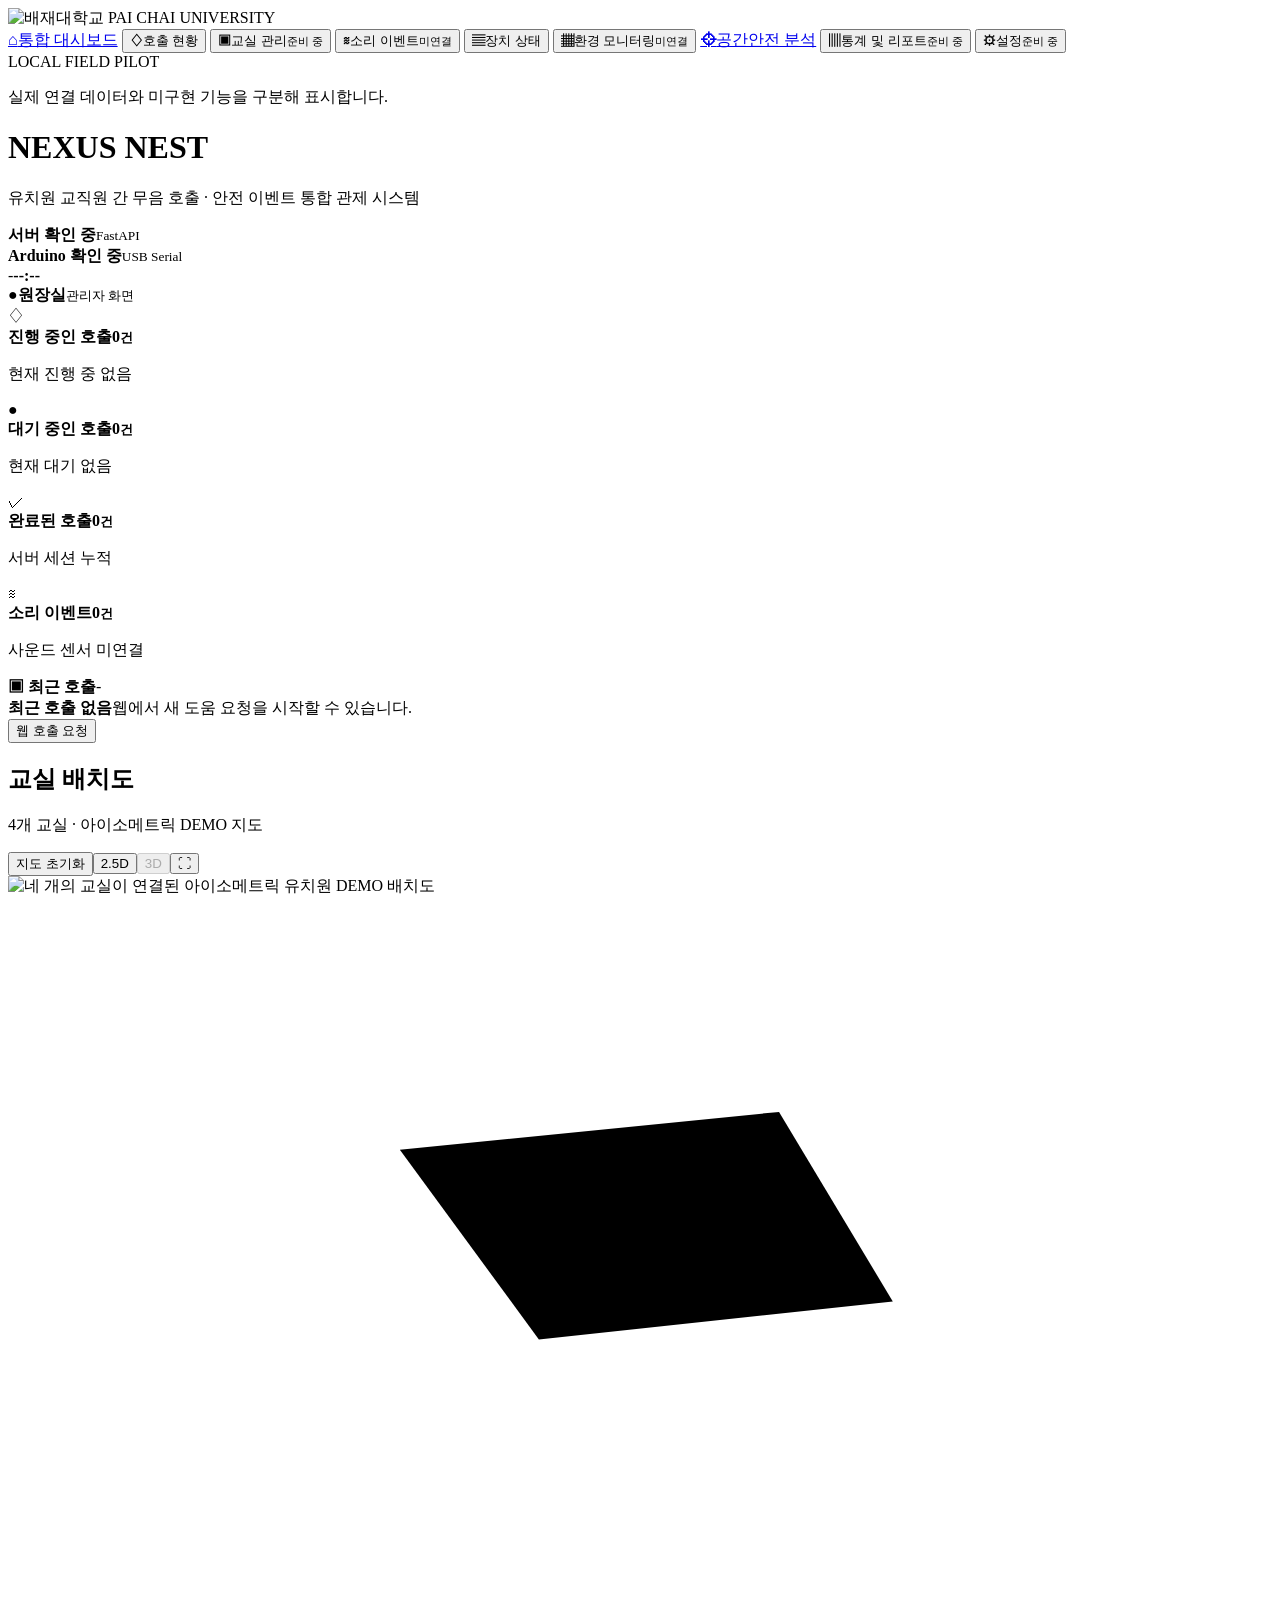
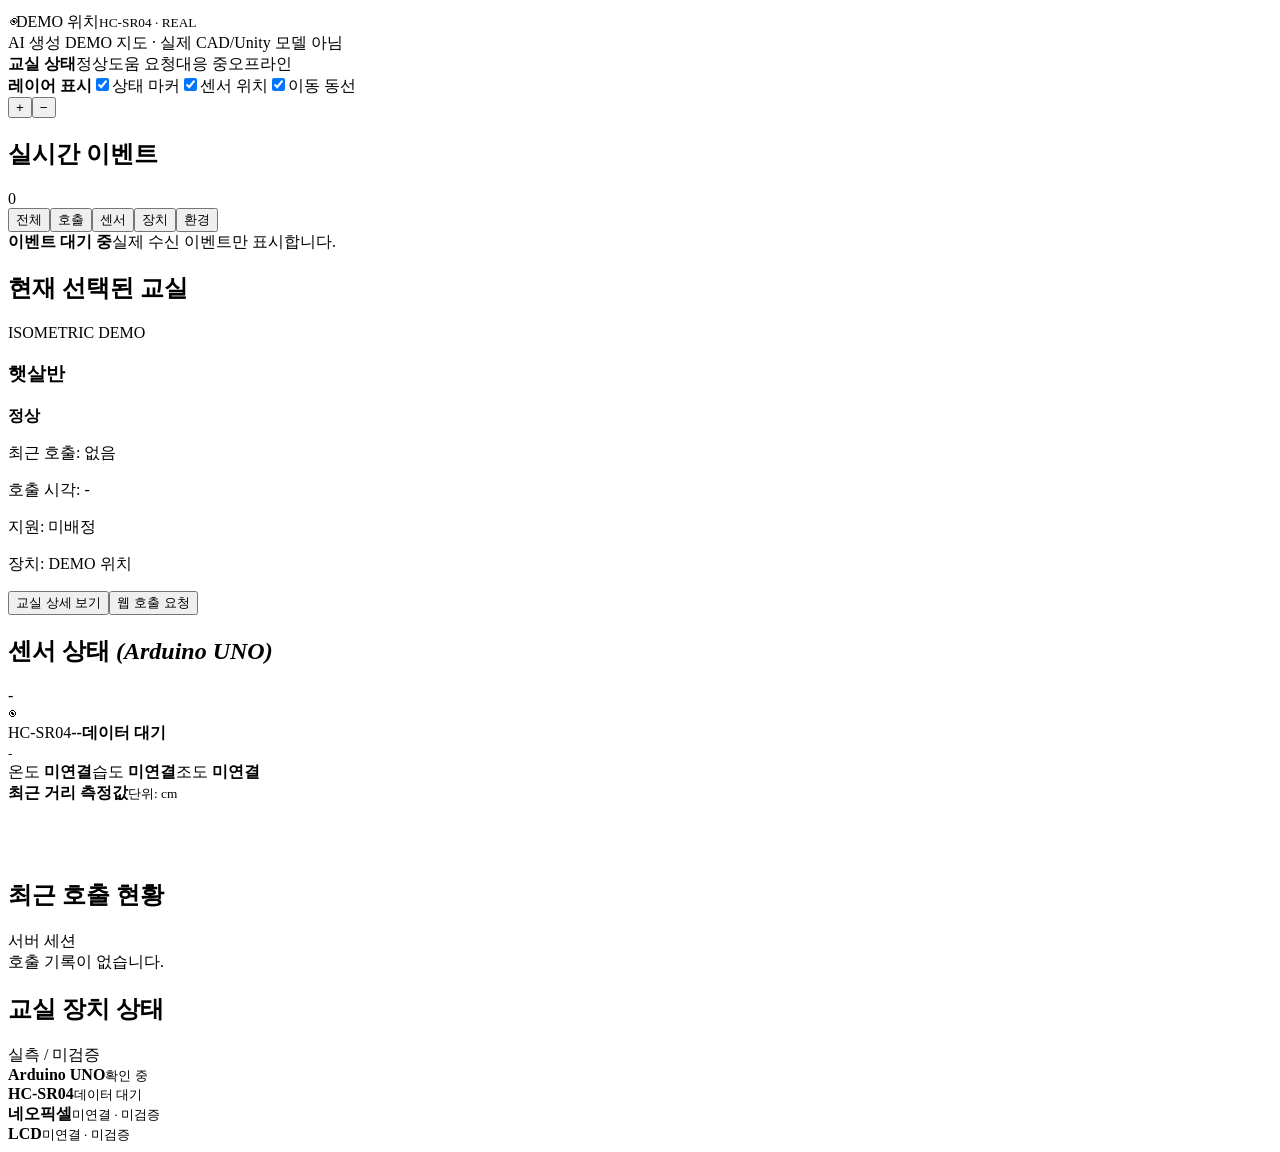
==== web/dashboard-v2.html @ fa1ca509 "wip: backup NEXUS NEST dashboard and hardware integration" ====
<!doctype html>
<html lang="ko">
<head>
  <meta charset="utf-8" />
  <meta name="viewport" content="width=device-width, initial-scale=1" />
  <title>NEXUS NEST · 원장실 통합 관제</title>
  <link rel="stylesheet" href="/static/dashboard-v2.css?v=isometric-1" />
  <link rel="stylesheet" href="/static/dashboard-isometric.css?v=isometric-2" />
</head>
<body>
  <div class="app-frame">
    <aside class="sidebar">
      <div class="university-brand">
        <img class="university-logo" src="/static/assets/paichai-university-logo.png?v=1" alt="배재대학교 PAI CHAI UNIVERSITY" />
      </div>
      <nav class="side-nav" aria-label="주 메뉴">
        <a class="nav-item active" href="/"><b>⌂</b><span>통합 대시보드</span></a>
        <button class="nav-item" type="button" data-scroll="recentCalls"><b>♢</b><span>호출 현황</span><em id="sideCallCount" hidden>0</em></button>
        <button class="nav-item pending" type="button" data-pending="다중 교실 관리 화면은 준비 중입니다."><b>▣</b><span>교실 관리</span><small>준비 중</small></button>
        <button class="nav-item pending" type="button" data-pending="소리 센서가 연결되지 않았습니다."><b>≋</b><span>소리 이벤트</span><small>미연결</small></button>
        <button class="nav-item" type="button" data-scroll="devicePanel"><b>▤</b><span>장치 상태</span></button>
        <button class="nav-item pending" type="button" data-pending="온습도·조도 센서가 연결되지 않았습니다."><b>▦</b><span>환경 모니터링</span><small>미연결</small></button>
        <a class="nav-item" href="/analysis"><b>⌖</b><span>공간안전 분석</span></a>
        <button class="nav-item pending" type="button" data-pending="통계 API 연동 전입니다."><b>▥</b><span>통계 및 리포트</span><small>준비 중</small></button>
        <button class="nav-item pending" type="button" data-pending="설정 화면은 준비 중입니다."><b>⚙</b><span>설정</span><small>준비 중</small></button>
      </nav>
      <div class="sidebar-note"><span>LOCAL FIELD PILOT</span><p>실제 연결 데이터와 미구현 기능을 구분해 표시합니다.</p></div>
    </aside>

    <main class="main-area">
      <header class="topbar">
        <div class="product-title"><h1>NEXUS NEST</h1><p>유치원 교직원 간 무음 호출 · 안전 이벤트 통합 관제 시스템</p></div>
        <div class="top-statuses">
          <div class="top-status"><i id="serverDot" class="dot pending"></i><span><strong id="serverLabel">서버 확인 중</strong><small>FastAPI</small></span></div>
          <div class="top-status"><i id="arduinoTopDot" class="dot pending"></i><span><strong id="arduinoTopLabel">Arduino 확인 중</strong><small id="arduinoTopSub">USB Serial</small></span></div>
          <div class="date-time"><span id="currentDate">-</span><strong id="currentTime">--:--</strong></div>
          <div class="profile"><b>●</b><span><strong>원장실</strong><small>관리자 화면</small></span></div>
        </div>
      </header>

      <div class="dashboard">
        <section class="kpi-grid" aria-label="운영 현황 요약">
          <article class="kpi-card call"><span class="kpi-icon">♢</span><div><b>진행 중인 호출</b><strong><span id="activeCallCount">0</span><small>건</small></strong><p id="activeCallText">현재 진행 중 없음</p></div></article>
          <article class="kpi-card waiting"><span class="kpi-icon">●</span><div><b>대기 중인 호출</b><strong><span id="waitingCallCount">0</span><small>건</small></strong><p id="waitingCallText">현재 대기 없음</p></div></article>
          <article class="kpi-card completed"><span class="kpi-icon">✓</span><div><b>완료된 호출</b><strong><span id="completedCallCount">0</span><small>건</small></strong><p>서버 세션 누적</p></div></article>
          <article class="kpi-card sound"><span class="kpi-icon">≋</span><div><b>소리 이벤트</b><strong>0<small>건</small></strong><p>사운드 센서 미연결</p></div></article>
          <article class="recent-kpi" id="recentCallKpi">
            <div class="recent-title"><b>▣ 최근 호출</b><time id="recentCallElapsed">-</time></div>
            <div id="recentCallEmpty" class="recent-empty"><strong>최근 호출 없음</strong><span>웹에서 새 도움 요청을 시작할 수 있습니다.</span></div>
            <div id="recentCallSummary" class="recent-summary" hidden><i>!</i><span><strong id="recentCallRoom">-</strong><b id="recentCallStatus">-</b></span></div>
            <button id="openCallDialog" type="button">웹 호출 요청</button>
          </article>
        </section>

        <section class="workspace">
          <article class="map-card card">
            <div class="map-head">
              <div><h2>교실 배치도</h2><p id="mapSubtitle">4개 교실 · 아이소메트릭 DEMO 지도</p></div>
              <div class="map-actions"><button id="overviewButton" class="primary" type="button">지도 초기화</button><span class="mode-switch"><button class="active" type="button">2.5D</button><button type="button" disabled title="실제 3D 모델 미보유">3D</button></span><button id="fullscreenButton" class="icon-button" type="button" aria-label="지도 전체 화면">⛶</button></div>
            </div>
            <div id="mapViewport" class="map-viewport">
              <div id="mapStage" class="map-stage" style="--map-zoom:1">
                <img class="isometric-map" src="/static/assets/kindergarten-isometric-demo.png" alt="네 개의 교실이 연결된 아이소메트릭 유치원 DEMO 배치도" />
                <svg class="route-layer" viewBox="0 0 100 56.25" preserveAspectRatio="none" aria-hidden="true">
                  <path d="M31 20 L61 17 L70 32 L42 35 Z" />
                </svg>
                <div id="sensorPin" class="sensor-pin" aria-label="HC-SR04 DEMO 배치 위치, 실제 센서 데이터 사용"><i>◉</i><span>DEMO 위치<small>HC-SR04 · REAL</small></span></div>
                <div id="roomMarkers" class="room-markers" aria-label="교실 상태 마커"></div>
              </div>
              <div class="demo-chip">AI 생성 DEMO 지도 · 실제 CAD/Unity 모델 아님</div>
              <aside class="map-tools">
                <div class="tool-card"><strong>교실 상태</strong><span><i class="green"></i>정상</span><span><i class="red"></i>도움 요청</span><span><i class="blue"></i>대응 중</span><span><i class="gray"></i>오프라인</span></div>
                <div class="tool-card layer-card"><strong>레이어 표시</strong><label><input type="checkbox" checked data-layer="markers">상태 마커</label><label><input type="checkbox" checked data-layer="sensors">센서 위치</label><label><input type="checkbox" checked data-layer="paths">이동 동선</label></div>
              </aside>
              <div class="zoom-control"><button id="zoomIn" type="button">+</button><button id="zoomOut" type="button">−</button></div>
            </div>
          </article>

          <aside class="event-card card">
            <div class="section-head"><h2>실시간 이벤트</h2><span id="eventCount">0</span></div>
            <div class="event-filters" role="group" aria-label="이벤트 필터"><button class="active" data-filter="all">전체</button><button data-filter="call">호출</button><button data-filter="sensor">센서</button><button data-filter="device">장치</button><button data-filter="environment">환경</button></div>
            <div id="eventList" class="event-list"><div class="empty-event"><b>이벤트 대기 중</b><span>실제 수신 이벤트만 표시합니다.</span></div></div>
          </aside>
        </section>

        <section class="bottom-grid">
          <article class="bottom-card card selected-room">
            <div class="section-head"><h2>현재 선택된 교실</h2></div>
            <div class="selected-body"><div class="classroom-thumb"><span>ISOMETRIC DEMO</span></div><div class="selected-info"><h3 id="selectedRoomName">햇살반</h3><b id="selectedCallState" class="call-state idle">정상</b><p>최근 호출: <span id="selectedRecentCall">없음</span></p><p>호출 시각: <span id="selectedCallTime">-</span></p><p>지원: <span id="supportTeacher">미배정</span></p><p>장치: <span id="selectedDeviceState">DEMO 위치</span></p></div></div>
            <div class="selected-actions"><button id="roomDetailButton" class="secondary" type="button">교실 상세 보기</button><button id="selectedRoomAction" type="button">웹 호출 요청</button></div>
          </article>

          <article class="bottom-card card sensor-card">
            <div class="section-head"><h2>센서 상태 <em>(Arduino UNO)</em></h2><span id="sensorSource">-</span></div>
            <div class="sensor-main"><div class="sensor-symbol">◉</div><div><span>HC-SR04</span><strong id="distanceValue">--</strong><b id="distanceStatus">데이터 대기</b></div><small id="sensorRealBadge">-</small></div>
            <div class="unverified-sensors"><span>온도 <b>미연결</b></span><span>습도 <b>미연결</b></span><span>조도 <b>미연결</b></span></div>
            <div class="trend-title"><b>최근 거리 측정값</b><small>단위: cm</small></div><canvas id="distanceTrend" width="360" height="52" aria-label="최근 거리 측정 추세"></canvas>
          </article>

          <article id="recentCalls" class="bottom-card card recent-calls">
            <div class="section-head"><h2>최근 호출 현황</h2><span>서버 세션</span></div>
            <div id="recentCallList" class="recent-call-list"><div class="empty-row">호출 기록이 없습니다.</div></div>
          </article>

          <article id="devicePanel" class="bottom-card card devices-card">
            <div class="section-head"><h2>교실 장치 상태</h2><span>실측 / 미검증</span></div>
            <div class="device-grid">
              <div><i id="arduinoDot" class="dot pending"></i><span><strong>Arduino UNO</strong><small id="arduinoState">확인 중</small></span></div>
              <div><i id="sensorDot" class="dot pending"></i><span><strong>HC-SR04</strong><small id="deviceDistance">데이터 대기</small></span></div>
              <div><i class="dot off"></i><span><strong>네오픽셀</strong><small>미연결 · 미검증</small></span></div>
              <div><i class="dot off"></i><span><strong>LCD</strong><small>미연결 · 미검증</small></span></div>
            </div>
          </article>
        </section>
      </div>
    </main>
  </div>

  <dialog id="callDialog" class="call-dialog">
    <form method="dialog" class="dialog-shell">
      <button class="dialog-close" value="cancel" aria-label="닫기">×</button>
      <span class="dialog-kicker">WEB STAFF CALL</span><h2>교직원 무음 도움 요청</h2>
      <p>물리 호출 버튼과 동일한 서버 흐름을 사용하는 웹 인터페이스입니다.</p>
      <div id="callCreateView">
        <label>교실<input id="callRoomName" readonly></label>
        <label>요청자 <input id="callRequester" maxlength="80" placeholder="선택 입력"></label>
        <button id="createCallButton" class="dialog-primary" type="button">도움 요청 보내기</button>
      </div>
      <div id="callActionView" hidden>
        <div class="dialog-status"><span>현재 상태</span><strong id="dialogCallStatus">-</strong></div>
        <label>처리 담당자 <input id="callActor" maxlength="80" placeholder="선택 입력"></label>
        <button id="transitionCallButton" class="dialog-primary" type="button">호출 수락</button>
      </div>
      <small id="callDialogError" class="dialog-error"></small>
    </form>
  </dialog>
  <dialog id="roomDialog" class="call-dialog room-dialog">
    <form method="dialog" class="dialog-shell">
      <button class="dialog-close" value="cancel" aria-label="닫기">×</button>
      <span class="dialog-kicker">CLASSROOM STATUS</span><h2 id="detailRoomName">햇살반</h2>
      <p>선택한 DEMO 교실의 호출 및 장치 상태입니다.</p>
      <div class="room-detail-grid">
        <span>호출 상태<strong id="detailCallState">정상</strong></span>
        <span>최근 호출<strong id="detailRecentCall">없음</strong></span>
        <span>호출 시각<strong id="detailCallTime">-</strong></span>
        <span>지원 교사<strong id="detailSupportTeacher">미배정</strong></span>
        <span>장치 상태<strong id="detailDeviceState">미등록</strong></span>
        <span>지도 유형<strong>AI 생성 DEMO 자산</strong></span>
      </div>
      <button id="detailCallAction" class="dialog-primary" type="button">웹 호출 요청</button>
    </form>
  </dialog>
  <div id="toast" class="toast" role="status" aria-live="polite"></div>
  <script src="/static/dashboard-isometric.js?v=isometric-1"></script>
</body>
</html>
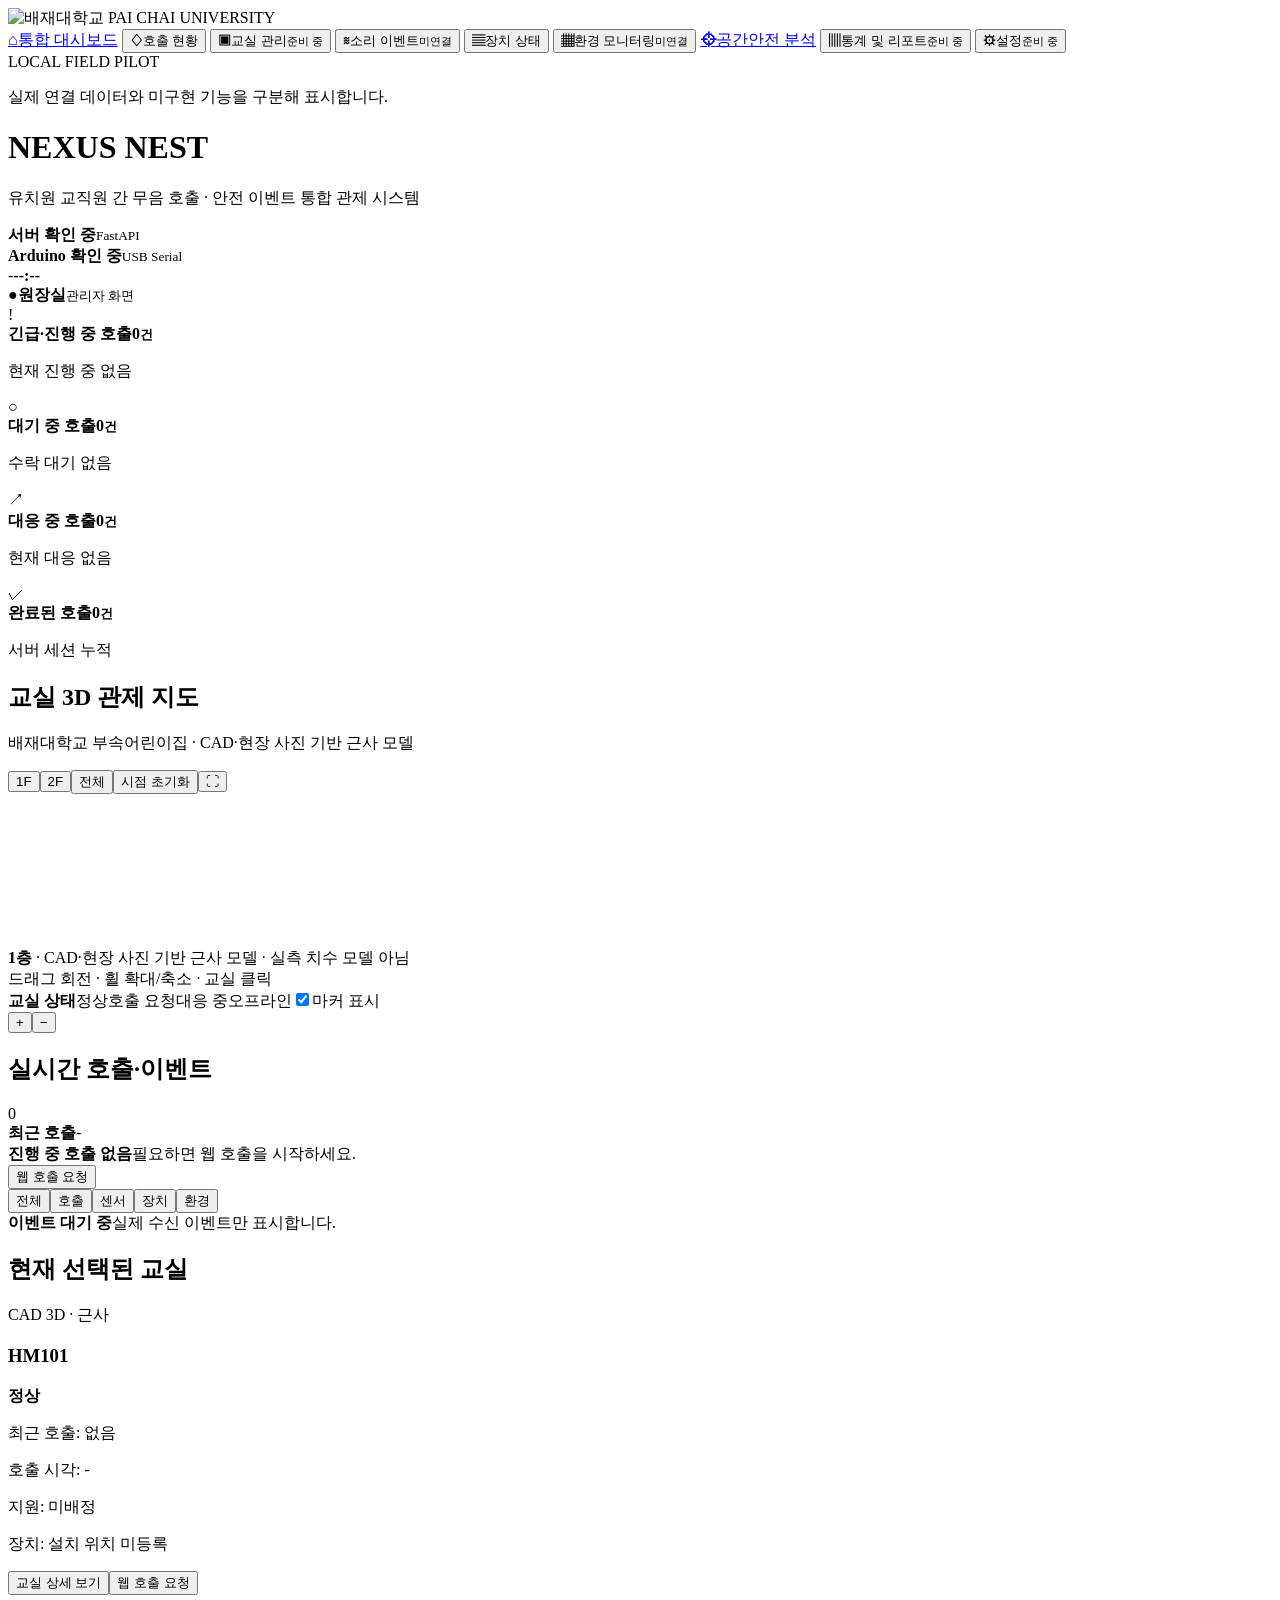
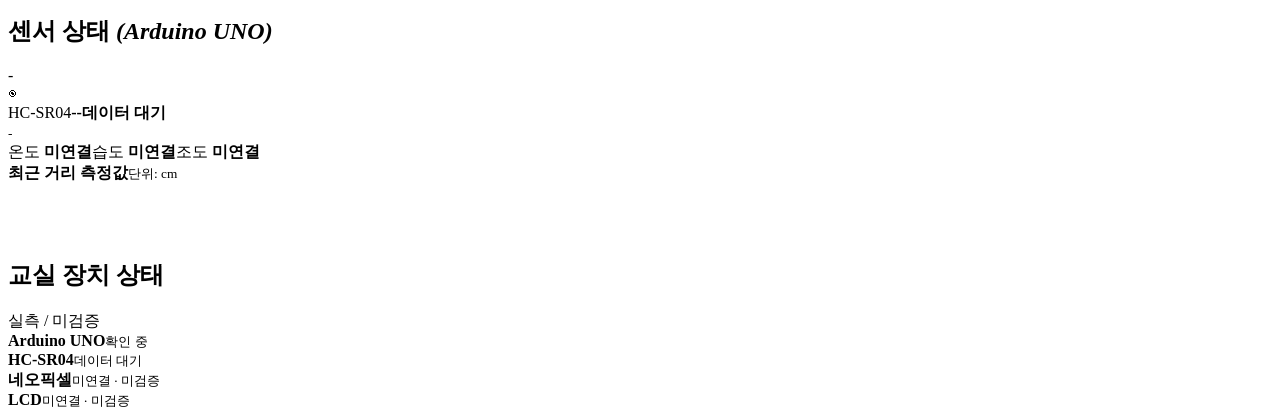
==== commit 6251d813: "feat: complete NEXUS NEST operations dashboard" ====
--- a/web/dashboard-v2.html
+++ b/web/dashboard-v2.html
@@ -5,7 +5,7 @@
   <meta name="viewport" content="width=device-width, initial-scale=1" />
   <title>NEXUS NEST · 원장실 통합 관제</title>
   <link rel="stylesheet" href="/static/dashboard-v2.css?v=isometric-1" />
-  <link rel="stylesheet" href="/static/dashboard-isometric.css?v=isometric-2" />
+  <link rel="stylesheet" href="/static/dashboard-isometric.css?v=competition-final-1" />
 </head>
 <body>
   <div class="app-frame">
@@ -15,7 +15,7 @@
       </div>
       <nav class="side-nav" aria-label="주 메뉴">
         <a class="nav-item active" href="/"><b>⌂</b><span>통합 대시보드</span></a>
-        <button class="nav-item" type="button" data-scroll="recentCalls"><b>♢</b><span>호출 현황</span><em id="sideCallCount" hidden>0</em></button>
+        <button class="nav-item" type="button" data-scroll="eventPanel"><b>♢</b><span>호출 현황</span><em id="sideCallCount" hidden>0</em></button>
         <button class="nav-item pending" type="button" data-pending="다중 교실 관리 화면은 준비 중입니다."><b>▣</b><span>교실 관리</span><small>준비 중</small></button>
         <button class="nav-item pending" type="button" data-pending="소리 센서가 연결되지 않았습니다."><b>≋</b><span>소리 이벤트</span><small>미연결</small></button>
         <button class="nav-item" type="button" data-scroll="devicePanel"><b>▤</b><span>장치 상태</span></button>
@@ -40,44 +40,41 @@
 
       <div class="dashboard">
         <section class="kpi-grid" aria-label="운영 현황 요약">
-          <article class="kpi-card call"><span class="kpi-icon">♢</span><div><b>진행 중인 호출</b><strong><span id="activeCallCount">0</span><small>건</small></strong><p id="activeCallText">현재 진행 중 없음</p></div></article>
-          <article class="kpi-card waiting"><span class="kpi-icon">●</span><div><b>대기 중인 호출</b><strong><span id="waitingCallCount">0</span><small>건</small></strong><p id="waitingCallText">현재 대기 없음</p></div></article>
+          <article class="kpi-card call"><span class="kpi-icon">!</span><div><b>긴급·진행 중 호출</b><strong><span id="activeCallCount">0</span><small>건</small></strong><p id="activeCallText">현재 진행 중 없음</p></div></article>
+          <article class="kpi-card waiting"><span class="kpi-icon">○</span><div><b>대기 중 호출</b><strong><span id="waitingCallCount">0</span><small>건</small></strong><p id="waitingCallText">수락 대기 없음</p></div></article>
+          <article class="kpi-card responding"><span class="kpi-icon">↗</span><div><b>대응 중 호출</b><strong><span id="respondingCallCount">0</span><small>건</small></strong><p id="respondingCallText">현재 대응 없음</p></div></article>
           <article class="kpi-card completed"><span class="kpi-icon">✓</span><div><b>완료된 호출</b><strong><span id="completedCallCount">0</span><small>건</small></strong><p>서버 세션 누적</p></div></article>
-          <article class="kpi-card sound"><span class="kpi-icon">≋</span><div><b>소리 이벤트</b><strong>0<small>건</small></strong><p>사운드 센서 미연결</p></div></article>
-          <article class="recent-kpi" id="recentCallKpi">
-            <div class="recent-title"><b>▣ 최근 호출</b><time id="recentCallElapsed">-</time></div>
-            <div id="recentCallEmpty" class="recent-empty"><strong>최근 호출 없음</strong><span>웹에서 새 도움 요청을 시작할 수 있습니다.</span></div>
-            <div id="recentCallSummary" class="recent-summary" hidden><i>!</i><span><strong id="recentCallRoom">-</strong><b id="recentCallStatus">-</b></span></div>
-            <button id="openCallDialog" type="button">웹 호출 요청</button>
-          </article>
         </section>
 
         <section class="workspace">
           <article class="map-card card">
             <div class="map-head">
-              <div><h2>교실 배치도</h2><p id="mapSubtitle">4개 교실 · 아이소메트릭 DEMO 지도</p></div>
-              <div class="map-actions"><button id="overviewButton" class="primary" type="button">지도 초기화</button><span class="mode-switch"><button class="active" type="button">2.5D</button><button type="button" disabled title="실제 3D 모델 미보유">3D</button></span><button id="fullscreenButton" class="icon-button" type="button" aria-label="지도 전체 화면">⛶</button></div>
+              <div><h2>교실 3D 관제 지도</h2><p id="mapSubtitle">배재대학교 부속어린이집 · CAD·현장 사진 기반 근사 모델</p></div>
+              <div class="map-actions"><span class="mode-switch floor-switch" aria-label="층 선택"><button class="active" type="button" data-floor="1">1F</button><button type="button" data-floor="2">2F</button><button type="button" data-floor="0">전체</button></span><button id="overviewButton" class="reset-view-button" type="button">시점 초기화</button><button id="fullscreenButton" class="icon-button" type="button" aria-label="지도 전체 화면">⛶</button></div>
             </div>
             <div id="mapViewport" class="map-viewport">
-              <div id="mapStage" class="map-stage" style="--map-zoom:1">
-                <img class="isometric-map" src="/static/assets/kindergarten-isometric-demo.png" alt="네 개의 교실이 연결된 아이소메트릭 유치원 DEMO 배치도" />
-                <svg class="route-layer" viewBox="0 0 100 56.25" preserveAspectRatio="none" aria-hidden="true">
-                  <path d="M31 20 L61 17 L70 32 L42 35 Z" />
-                </svg>
-                <div id="sensorPin" class="sensor-pin" aria-label="HC-SR04 DEMO 배치 위치, 실제 센서 데이터 사용"><i>◉</i><span>DEMO 위치<small>HC-SR04 · REAL</small></span></div>
-                <div id="roomMarkers" class="room-markers" aria-label="교실 상태 마커"></div>
+              <div id="mapStage" class="map-stage building-stage">
+                <canvas id="buildingCanvas" aria-label="배재대학교 부속어린이집 CAD 기반 인터랙티브 3D 근사 모델"></canvas>
+                <div id="roomMarkers" class="room-markers building-labels" aria-label="교실 상태 마커"></div>
+                <div id="webglFallback" class="webgl-fallback" hidden>이 브라우저에서는 3D 지도를 표시할 수 없습니다.</div>
               </div>
-              <div class="demo-chip">AI 생성 DEMO 지도 · 실제 CAD/Unity 모델 아님</div>
+              <div class="demo-chip"><b id="floorLabel">1층</b> · CAD·현장 사진 기반 근사 모델 · 실측 치수 모델 아님</div>
+              <div class="map-help">드래그 회전 · 휠 확대/축소 · 교실 클릭</div>
               <aside class="map-tools">
-                <div class="tool-card"><strong>교실 상태</strong><span><i class="green"></i>정상</span><span><i class="red"></i>도움 요청</span><span><i class="blue"></i>대응 중</span><span><i class="gray"></i>오프라인</span></div>
-                <div class="tool-card layer-card"><strong>레이어 표시</strong><label><input type="checkbox" checked data-layer="markers">상태 마커</label><label><input type="checkbox" checked data-layer="sensors">센서 위치</label><label><input type="checkbox" checked data-layer="paths">이동 동선</label></div>
+                <div class="tool-card"><strong>교실 상태</strong><span><i class="green"></i>정상</span><span><i class="red"></i>호출 요청</span><span><i class="amber"></i>대응 중</span><span><i class="gray"></i>오프라인</span><label class="marker-toggle"><input type="checkbox" checked data-layer="markers">마커 표시</label></div>
               </aside>
               <div class="zoom-control"><button id="zoomIn" type="button">+</button><button id="zoomOut" type="button">−</button></div>
             </div>
           </article>
 
-          <aside class="event-card card">
-            <div class="section-head"><h2>실시간 이벤트</h2><span id="eventCount">0</span></div>
+          <aside id="eventPanel" class="event-card card">
+            <div class="section-head"><h2>실시간 호출·이벤트</h2><span id="eventCount">0</span></div>
+            <div class="event-call-focus" id="recentCallKpi">
+              <div class="recent-title"><b>최근 호출</b><time id="recentCallElapsed">-</time></div>
+              <div id="recentCallEmpty" class="recent-empty"><strong>진행 중 호출 없음</strong><span>필요하면 웹 호출을 시작하세요.</span></div>
+              <div id="recentCallSummary" class="recent-summary" hidden><i>!</i><span><strong id="recentCallRoom">-</strong><b id="recentCallStatus">-</b></span></div>
+              <button id="openCallDialog" type="button">웹 호출 요청</button>
+            </div>
             <div class="event-filters" role="group" aria-label="이벤트 필터"><button class="active" data-filter="all">전체</button><button data-filter="call">호출</button><button data-filter="sensor">센서</button><button data-filter="device">장치</button><button data-filter="environment">환경</button></div>
             <div id="eventList" class="event-list"><div class="empty-event"><b>이벤트 대기 중</b><span>실제 수신 이벤트만 표시합니다.</span></div></div>
           </aside>
@@ -86,7 +83,7 @@
         <section class="bottom-grid">
           <article class="bottom-card card selected-room">
             <div class="section-head"><h2>현재 선택된 교실</h2></div>
-            <div class="selected-body"><div class="classroom-thumb"><span>ISOMETRIC DEMO</span></div><div class="selected-info"><h3 id="selectedRoomName">햇살반</h3><b id="selectedCallState" class="call-state idle">정상</b><p>최근 호출: <span id="selectedRecentCall">없음</span></p><p>호출 시각: <span id="selectedCallTime">-</span></p><p>지원: <span id="supportTeacher">미배정</span></p><p>장치: <span id="selectedDeviceState">DEMO 위치</span></p></div></div>
+            <div class="selected-body"><div class="classroom-thumb"><span>CAD 3D · 근사</span></div><div class="selected-info"><h3 id="selectedRoomName">HM101</h3><b id="selectedCallState" class="call-state idle">정상</b><p>최근 호출: <span id="selectedRecentCall">없음</span></p><p>호출 시각: <span id="selectedCallTime">-</span></p><p>지원: <span id="supportTeacher">미배정</span></p><p>장치: <span id="selectedDeviceState">설치 위치 미등록</span></p></div></div>
             <div class="selected-actions"><button id="roomDetailButton" class="secondary" type="button">교실 상세 보기</button><button id="selectedRoomAction" type="button">웹 호출 요청</button></div>
           </article>
 
@@ -95,11 +92,6 @@
             <div class="sensor-main"><div class="sensor-symbol">◉</div><div><span>HC-SR04</span><strong id="distanceValue">--</strong><b id="distanceStatus">데이터 대기</b></div><small id="sensorRealBadge">-</small></div>
             <div class="unverified-sensors"><span>온도 <b>미연결</b></span><span>습도 <b>미연결</b></span><span>조도 <b>미연결</b></span></div>
             <div class="trend-title"><b>최근 거리 측정값</b><small>단위: cm</small></div><canvas id="distanceTrend" width="360" height="52" aria-label="최근 거리 측정 추세"></canvas>
-          </article>
-
-          <article id="recentCalls" class="bottom-card card recent-calls">
-            <div class="section-head"><h2>최근 호출 현황</h2><span>서버 세션</span></div>
-            <div id="recentCallList" class="recent-call-list"><div class="empty-row">호출 기록이 없습니다.</div></div>
           </article>
 
           <article id="devicePanel" class="bottom-card card devices-card">
@@ -137,20 +129,20 @@
   <dialog id="roomDialog" class="call-dialog room-dialog">
     <form method="dialog" class="dialog-shell">
       <button class="dialog-close" value="cancel" aria-label="닫기">×</button>
-      <span class="dialog-kicker">CLASSROOM STATUS</span><h2 id="detailRoomName">햇살반</h2>
-      <p>선택한 DEMO 교실의 호출 및 장치 상태입니다.</p>
+      <span class="dialog-kicker">CLASSROOM STATUS</span><h2 id="detailRoomName">HM101</h2>
+      <p>선택한 CAD 기반 근사 교실의 호출 및 장치 상태입니다.</p>
       <div class="room-detail-grid">
         <span>호출 상태<strong id="detailCallState">정상</strong></span>
         <span>최근 호출<strong id="detailRecentCall">없음</strong></span>
         <span>호출 시각<strong id="detailCallTime">-</strong></span>
         <span>지원 교사<strong id="detailSupportTeacher">미배정</strong></span>
         <span>장치 상태<strong id="detailDeviceState">미등록</strong></span>
-        <span>지도 유형<strong>AI 생성 DEMO 자산</strong></span>
+        <span>지도 유형<strong>CAD·사진 기반 Three.js 근사</strong></span>
       </div>
       <button id="detailCallAction" class="dialog-primary" type="button">웹 호출 요청</button>
     </form>
   </dialog>
   <div id="toast" class="toast" role="status" aria-live="polite"></div>
-  <script src="/static/dashboard-isometric.js?v=isometric-1"></script>
+  <script type="module" src="/static/dashboard-isometric.js?v=competition-final-1"></script>
 </body>
 </html>
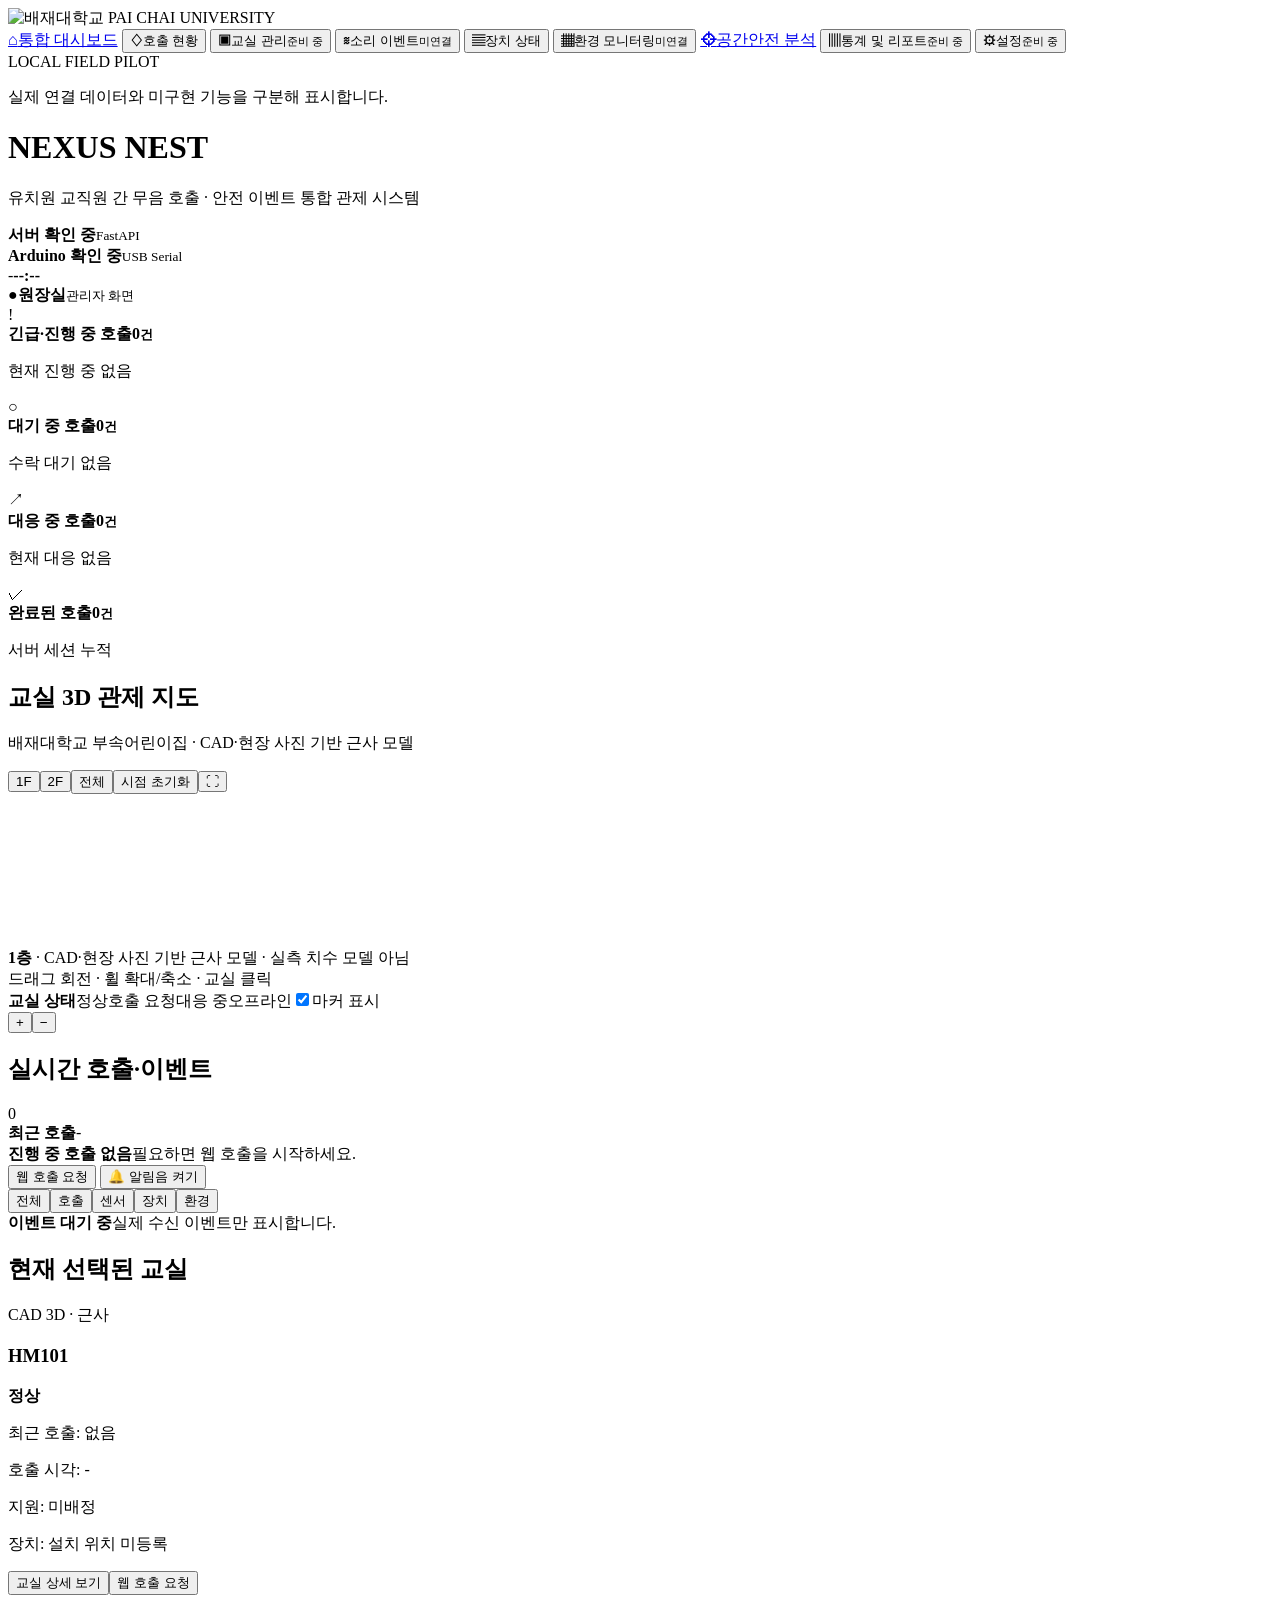
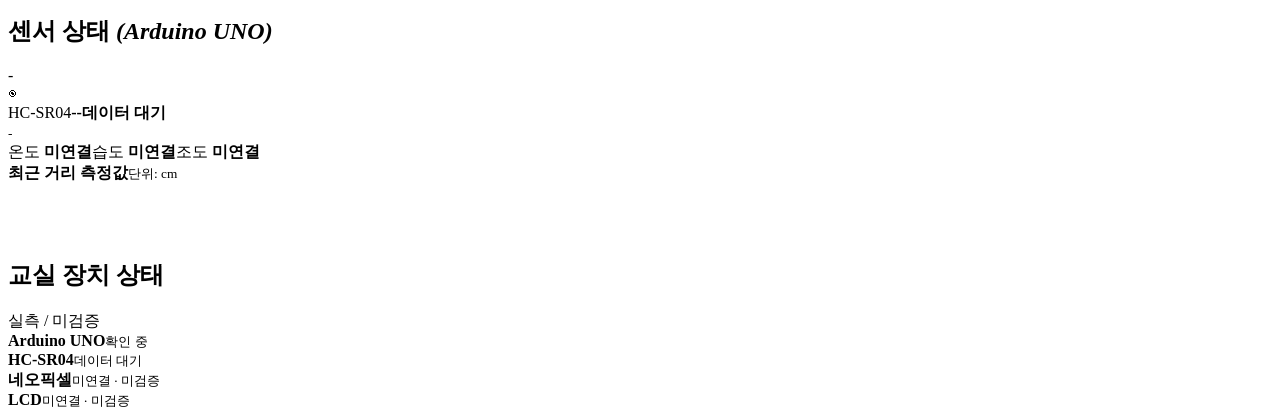
==== commit 2a539d48: "feat: integrate classroom events with dashboard and Unity" ====
--- a/web/dashboard-v2.html
+++ b/web/dashboard-v2.html
@@ -5,7 +5,7 @@
   <meta name="viewport" content="width=device-width, initial-scale=1" />
   <title>NEXUS NEST · 원장실 통합 관제</title>
   <link rel="stylesheet" href="/static/dashboard-v2.css?v=isometric-1" />
-  <link rel="stylesheet" href="/static/dashboard-isometric.css?v=competition-final-1" />
+  <link rel="stylesheet" href="/static/dashboard-isometric.css?v=competition-final-3" />
 </head>
 <body>
   <div class="app-frame">
@@ -74,6 +74,7 @@
               <div id="recentCallEmpty" class="recent-empty"><strong>진행 중 호출 없음</strong><span>필요하면 웹 호출을 시작하세요.</span></div>
               <div id="recentCallSummary" class="recent-summary" hidden><i>!</i><span><strong id="recentCallRoom">-</strong><b id="recentCallStatus">-</b></span></div>
               <button id="openCallDialog" type="button">웹 호출 요청</button>
+              <button id="enableAlertSound" class="alert-sound-toggle" type="button" aria-pressed="false">🔔 알림음 켜기</button>
             </div>
             <div class="event-filters" role="group" aria-label="이벤트 필터"><button class="active" data-filter="all">전체</button><button data-filter="call">호출</button><button data-filter="sensor">센서</button><button data-filter="device">장치</button><button data-filter="environment">환경</button></div>
             <div id="eventList" class="event-list"><div class="empty-event"><b>이벤트 대기 중</b><span>실제 수신 이벤트만 표시합니다.</span></div></div>
@@ -143,6 +144,6 @@
     </form>
   </dialog>
   <div id="toast" class="toast" role="status" aria-live="polite"></div>
-  <script type="module" src="/static/dashboard-isometric.js?v=competition-final-1"></script>
+  <script type="module" src="/static/dashboard-isometric.js?v=competition-final-3"></script>
 </body>
 </html>
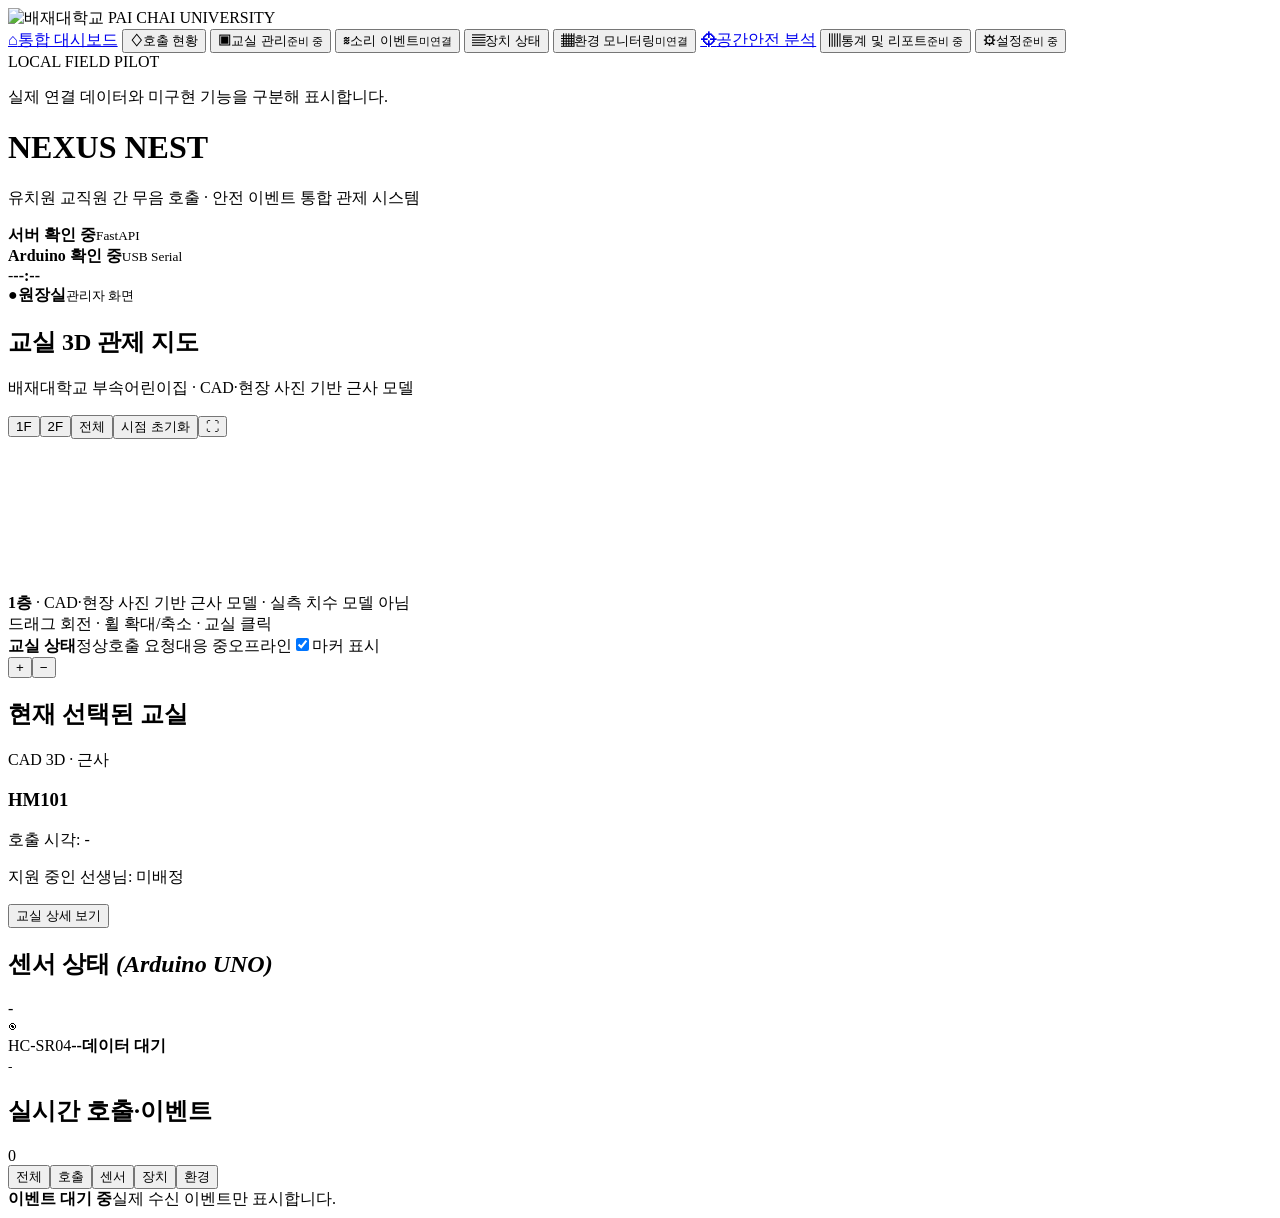
==== commit 3741c6f1: "feat: update dashboard UI layout" ====
--- a/web/dashboard-v2.html
+++ b/web/dashboard-v2.html
@@ -15,7 +15,7 @@
       </div>
       <nav class="side-nav" aria-label="주 메뉴">
         <a class="nav-item active" href="/"><b>⌂</b><span>통합 대시보드</span></a>
-        <button class="nav-item" type="button" data-scroll="eventPanel"><b>♢</b><span>호출 현황</span><em id="sideCallCount" hidden>0</em></button>
+        <button class="nav-item" type="button" data-view="calls" aria-controls="callOverview"><b>♢</b><span>호출 현황</span><em id="sideCallCount" hidden>0</em></button>
         <button class="nav-item pending" type="button" data-pending="다중 교실 관리 화면은 준비 중입니다."><b>▣</b><span>교실 관리</span><small>준비 중</small></button>
         <button class="nav-item pending" type="button" data-pending="소리 센서가 연결되지 않았습니다."><b>≋</b><span>소리 이벤트</span><small>미연결</small></button>
         <button class="nav-item" type="button" data-scroll="devicePanel"><b>▤</b><span>장치 상태</span></button>
@@ -38,15 +38,17 @@
         </div>
       </header>
 
-      <div class="dashboard">
+      <section id="callOverview" class="call-overview" aria-label="호출 현황" hidden>
+        <h2>호출 현황</h2>
         <section class="kpi-grid" aria-label="운영 현황 요약">
           <article class="kpi-card call"><span class="kpi-icon">!</span><div><b>긴급·진행 중 호출</b><strong><span id="activeCallCount">0</span><small>건</small></strong><p id="activeCallText">현재 진행 중 없음</p></div></article>
           <article class="kpi-card waiting"><span class="kpi-icon">○</span><div><b>대기 중 호출</b><strong><span id="waitingCallCount">0</span><small>건</small></strong><p id="waitingCallText">수락 대기 없음</p></div></article>
           <article class="kpi-card responding"><span class="kpi-icon">↗</span><div><b>대응 중 호출</b><strong><span id="respondingCallCount">0</span><small>건</small></strong><p id="respondingCallText">현재 대응 없음</p></div></article>
           <article class="kpi-card completed"><span class="kpi-icon">✓</span><div><b>완료된 호출</b><strong><span id="completedCallCount">0</span><small>건</small></strong><p>서버 세션 누적</p></div></article>
         </section>
+      </section>
 
-        <section class="workspace">
+      <div class="dashboard" id="dashboardView">
           <article class="map-card card">
             <div class="map-head">
               <div><h2>교실 3D 관제 지도</h2><p id="mapSubtitle">배재대학교 부속어린이집 · CAD·현장 사진 기반 근사 모델</p></div>
@@ -67,44 +69,23 @@
             </div>
           </article>
 
-          <aside id="eventPanel" class="event-card card">
-            <div class="section-head"><h2>실시간 호출·이벤트</h2><span id="eventCount">0</span></div>
-            <div class="event-call-focus" id="recentCallKpi">
-              <div class="recent-title"><b>최근 호출</b><time id="recentCallElapsed">-</time></div>
-              <div id="recentCallEmpty" class="recent-empty"><strong>진행 중 호출 없음</strong><span>필요하면 웹 호출을 시작하세요.</span></div>
-              <div id="recentCallSummary" class="recent-summary" hidden><i>!</i><span><strong id="recentCallRoom">-</strong><b id="recentCallStatus">-</b></span></div>
-              <button id="openCallDialog" type="button">웹 호출 요청</button>
-              <button id="enableAlertSound" class="alert-sound-toggle" type="button" aria-pressed="false">🔔 알림음 켜기</button>
-            </div>
-            <div class="event-filters" role="group" aria-label="이벤트 필터"><button class="active" data-filter="all">전체</button><button data-filter="call">호출</button><button data-filter="sensor">센서</button><button data-filter="device">장치</button><button data-filter="environment">환경</button></div>
-            <div id="eventList" class="event-list"><div class="empty-event"><b>이벤트 대기 중</b><span>실제 수신 이벤트만 표시합니다.</span></div></div>
-          </aside>
-        </section>
-
         <section class="bottom-grid">
           <article class="bottom-card card selected-room">
             <div class="section-head"><h2>현재 선택된 교실</h2></div>
-            <div class="selected-body"><div class="classroom-thumb"><span>CAD 3D · 근사</span></div><div class="selected-info"><h3 id="selectedRoomName">HM101</h3><b id="selectedCallState" class="call-state idle">정상</b><p>최근 호출: <span id="selectedRecentCall">없음</span></p><p>호출 시각: <span id="selectedCallTime">-</span></p><p>지원: <span id="supportTeacher">미배정</span></p><p>장치: <span id="selectedDeviceState">설치 위치 미등록</span></p></div></div>
-            <div class="selected-actions"><button id="roomDetailButton" class="secondary" type="button">교실 상세 보기</button><button id="selectedRoomAction" type="button">웹 호출 요청</button></div>
+            <div class="selected-body"><div class="classroom-thumb"><span>CAD 3D · 근사</span></div><div class="selected-info"><h3 id="selectedRoomName">HM101</h3><p>호출 시각: <span id="selectedCallTime">-</span></p><p>지원 중인 선생님: <span id="supportTeacher">미배정</span></p></div></div>
+            <div class="selected-actions"><button id="roomDetailButton" class="secondary" type="button">교실 상세 보기</button></div>
           </article>
 
-          <article class="bottom-card card sensor-card">
+          <article id="devicePanel" class="bottom-card card sensor-card">
             <div class="section-head"><h2>센서 상태 <em>(Arduino UNO)</em></h2><span id="sensorSource">-</span></div>
             <div class="sensor-main"><div class="sensor-symbol">◉</div><div><span>HC-SR04</span><strong id="distanceValue">--</strong><b id="distanceStatus">데이터 대기</b></div><small id="sensorRealBadge">-</small></div>
-            <div class="unverified-sensors"><span>온도 <b>미연결</b></span><span>습도 <b>미연결</b></span><span>조도 <b>미연결</b></span></div>
-            <div class="trend-title"><b>최근 거리 측정값</b><small>단위: cm</small></div><canvas id="distanceTrend" width="360" height="52" aria-label="최근 거리 측정 추세"></canvas>
-          </article>
-
-          <article id="devicePanel" class="bottom-card card devices-card">
-            <div class="section-head"><h2>교실 장치 상태</h2><span>실측 / 미검증</span></div>
-            <div class="device-grid">
-              <div><i id="arduinoDot" class="dot pending"></i><span><strong>Arduino UNO</strong><small id="arduinoState">확인 중</small></span></div>
-              <div><i id="sensorDot" class="dot pending"></i><span><strong>HC-SR04</strong><small id="deviceDistance">데이터 대기</small></span></div>
-              <div><i class="dot off"></i><span><strong>네오픽셀</strong><small>미연결 · 미검증</small></span></div>
-              <div><i class="dot off"></i><span><strong>LCD</strong><small>미연결 · 미검증</small></span></div>
-            </div>
           </article>
         </section>
+        <aside id="eventPanel" class="event-card card">
+          <div class="section-head"><h2>실시간 호출·이벤트</h2><span id="eventCount">0</span></div>
+          <div class="event-filters" role="group" aria-label="이벤트 필터"><button class="active" data-filter="all">전체</button><button data-filter="call">호출</button><button data-filter="sensor">센서</button><button data-filter="device">장치</button><button data-filter="environment">환경</button></div>
+          <div id="eventList" class="event-list"><div class="empty-event"><b>이벤트 대기 중</b><span>실제 수신 이벤트만 표시합니다.</span></div></div>
+        </aside>
       </div>
     </main>
   </div>
